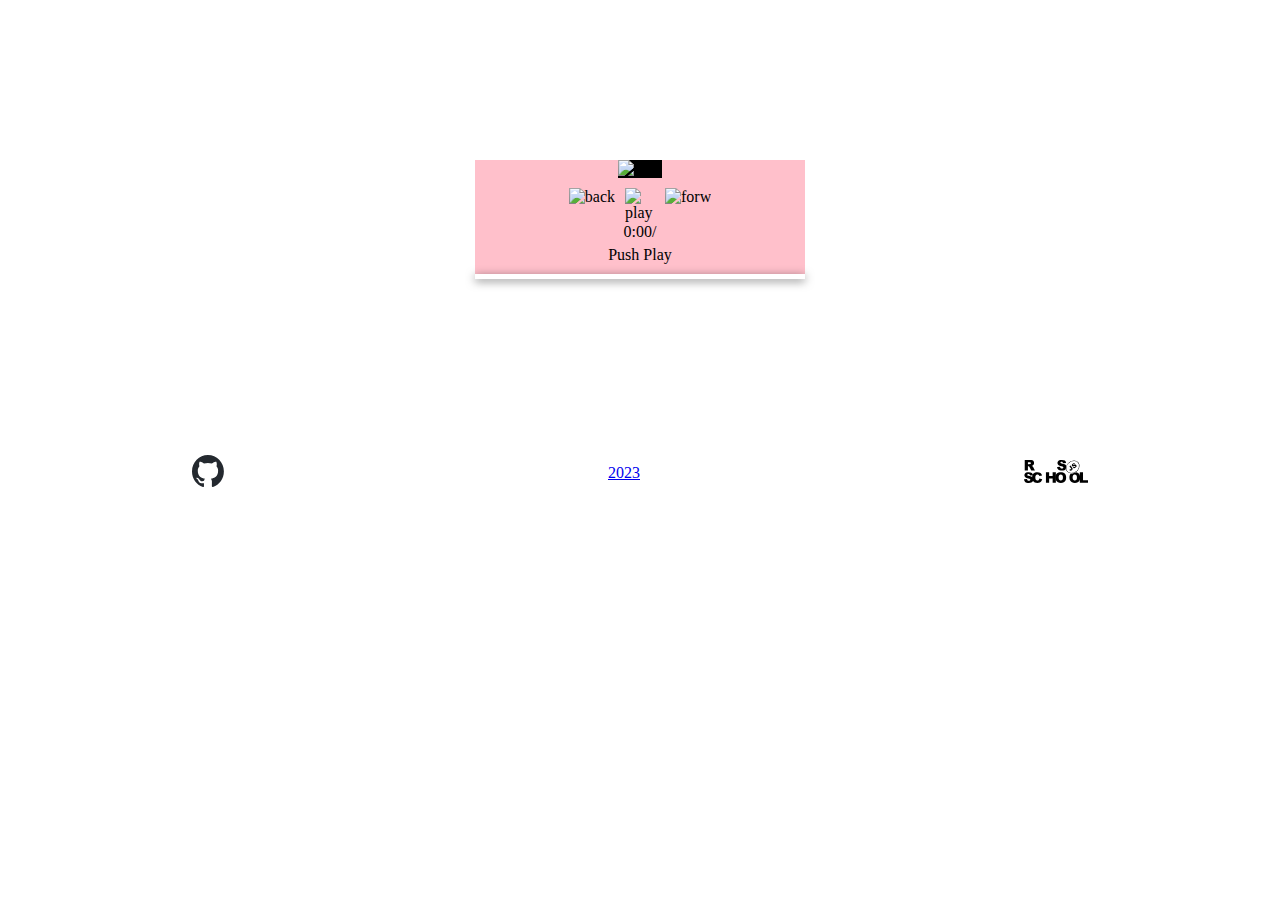
==== JS30 audio player/index.html @ d2579d4f "feat: test" ====
<!DOCTYPE html>
<html lang="en">
<head>
  <meta charset="UTF-8">
  <title>audio player</title>
	<link rel="stylesheet" type="text/css" href="css/style.css">
	<meta name="viewport" content="width=device-width, initial-scale=1, shrink-to-fit=no">
</head>
<body>
  
  <div class="audio-player">
    <div class="img_track"><img src="/img/lemonade.png" alt="logo"></div>


    <div class="controls">

      <div class="play-container">
        <div class="left" id="prev-song-button">
          <img src="/svg/backward.png" alt="back">
        </div>
        <div class="toggle-play play">
          <img src="/svg/play.png" alt="play">
        </div>
        <div class="rigth" id="next-song-button">
          <img src="/svg/forward.png" alt="forw">
        </div>
      </div>

      <div class="time">
        <div class="current">0:00</div>
        <div class="divider">/</div>
        <div class="length"></div>
      </div>

      <div class="name">Push Play</div>

    </div>

    <div class="timeline">
      <div class="progress"></div>
    </div>

  </div>


  <footer>
		<div class="footer-content">
		
			<div class="git">
        		<a href="https://github.com/ferdente/" id="github"><img src="svg/git.svg" alt="git logo" id="git-logo"></a>
       	</div>
       
       	<div class="time">
        		<a href="https://time.is/ru/Minsk">2023</a>
       	 </div>
        
        <div class="rs">
        		<a href="https://rs.school/js-stage0/"><img src="svg/rs_school_js.svg" alt="rs school logo" id="rs-logo"></a>
         </div>
      </div>
	</footer>
<script src="scripts/index.js"></script>
</body>
</html>
---- JS30 audio player/css/style.css ----
/*-------------------- начало обнуление */
*{
	padding: 0;
	margin: 0;
}
/*-------------------- обнуление */

.audio-player{
  margin: 10em auto;
  display: flex;
  flex-direction: column;
  align-items: center;
  width: 330px;
  background-color: pink;
  z-index: 1;
}


.img_track img{
  background-color: black;
  width: 330px;
  height: 330px;
}

.controls{
  margin: 10px 0;
  display: flex;
  flex-direction: column;
  align-items: center;
  gap: 5px;
}

.toggle-play {
  width: 30px;
  height: 30px;
}

.play-container{
  display: flex;
  flex-direction: row;
  gap: 10px;
}

.play-container img{
  width: 30px;
  height: 30px;
}


.time{
  display: flex;
  flex-direction: row;
}


.timeline {
  background: white;
  height: 5px;
  width: 100%;
  position: relative;
  cursor: pointer;
  box-shadow: 0 2px 10px 0 #0008;
  .progress {
    background: coral;
    width: 0%;
    height: 100%;
    transition: 0.25s;
  }
}

.footer-content{
  display: flex;
  flex-direction: row;
  justify-content: space-around;
  align-items: center;
}


.git img{
  width: 2em;
  height: 2em;
}

.rs img{
  width: 4em;
  height: 4em;
}
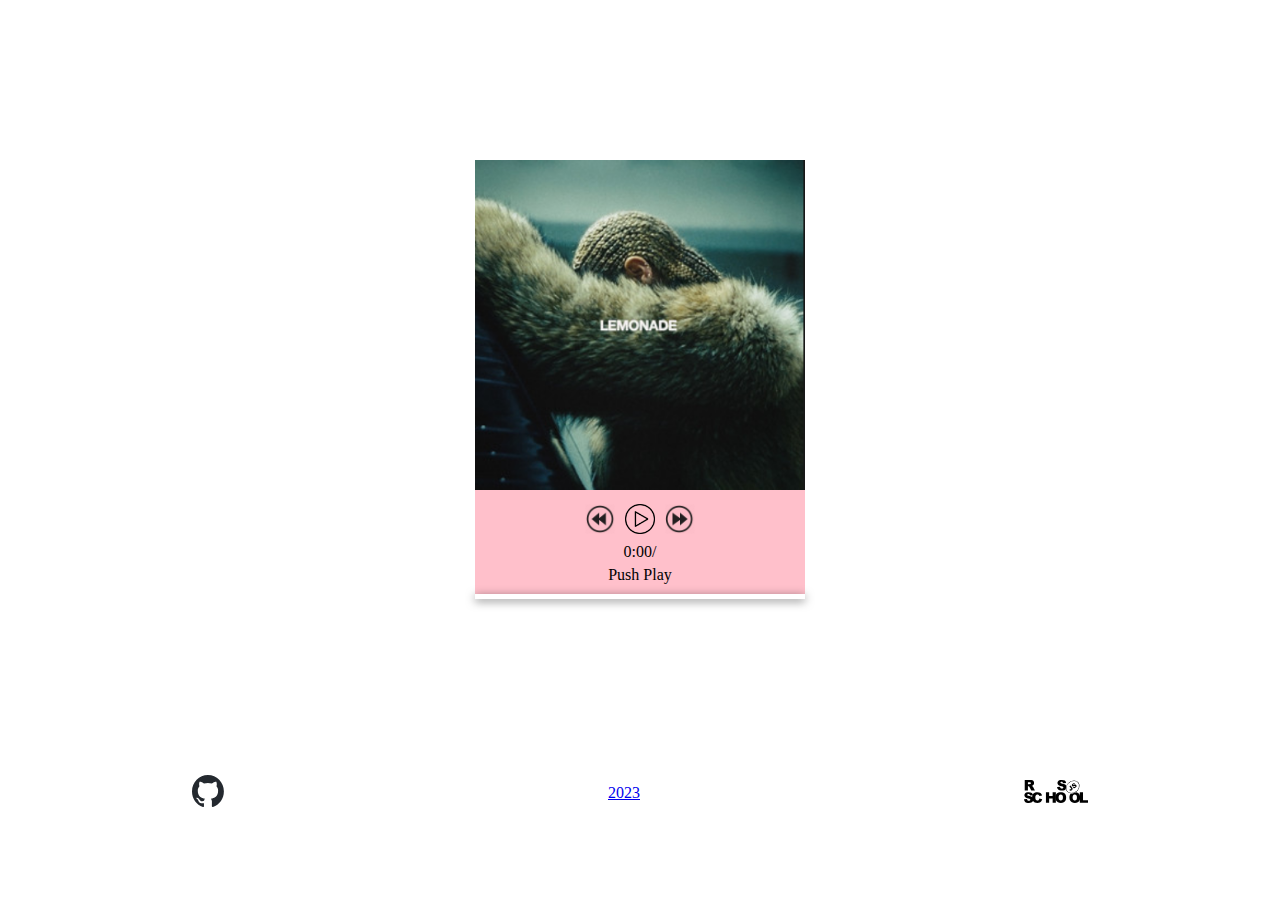
==== commit 4244d534: "feat: test2" ====
--- a/JS30 audio player/index.html
+++ b/JS30 audio player/index.html
@@ -9,20 +9,20 @@
 <body>
   
   <div class="audio-player">
-    <div class="img_track"><img src="/img/lemonade.png" alt="logo"></div>
+    <div class="img_track"><img src="img/lemonade.png" alt="logo"></div>
 
 
     <div class="controls">
 
       <div class="play-container">
         <div class="left" id="prev-song-button">
-          <img src="/svg/backward.png" alt="back">
+          <img src="svg/backward.png" alt="back">
         </div>
         <div class="toggle-play play">
-          <img src="/svg/play.png" alt="play">
+          <img src="svg/play.png" alt="play">
         </div>
         <div class="rigth" id="next-song-button">
-          <img src="/svg/forward.png" alt="forw">
+          <img src="svg/forward.png" alt="forw">
         </div>
       </div>
 
